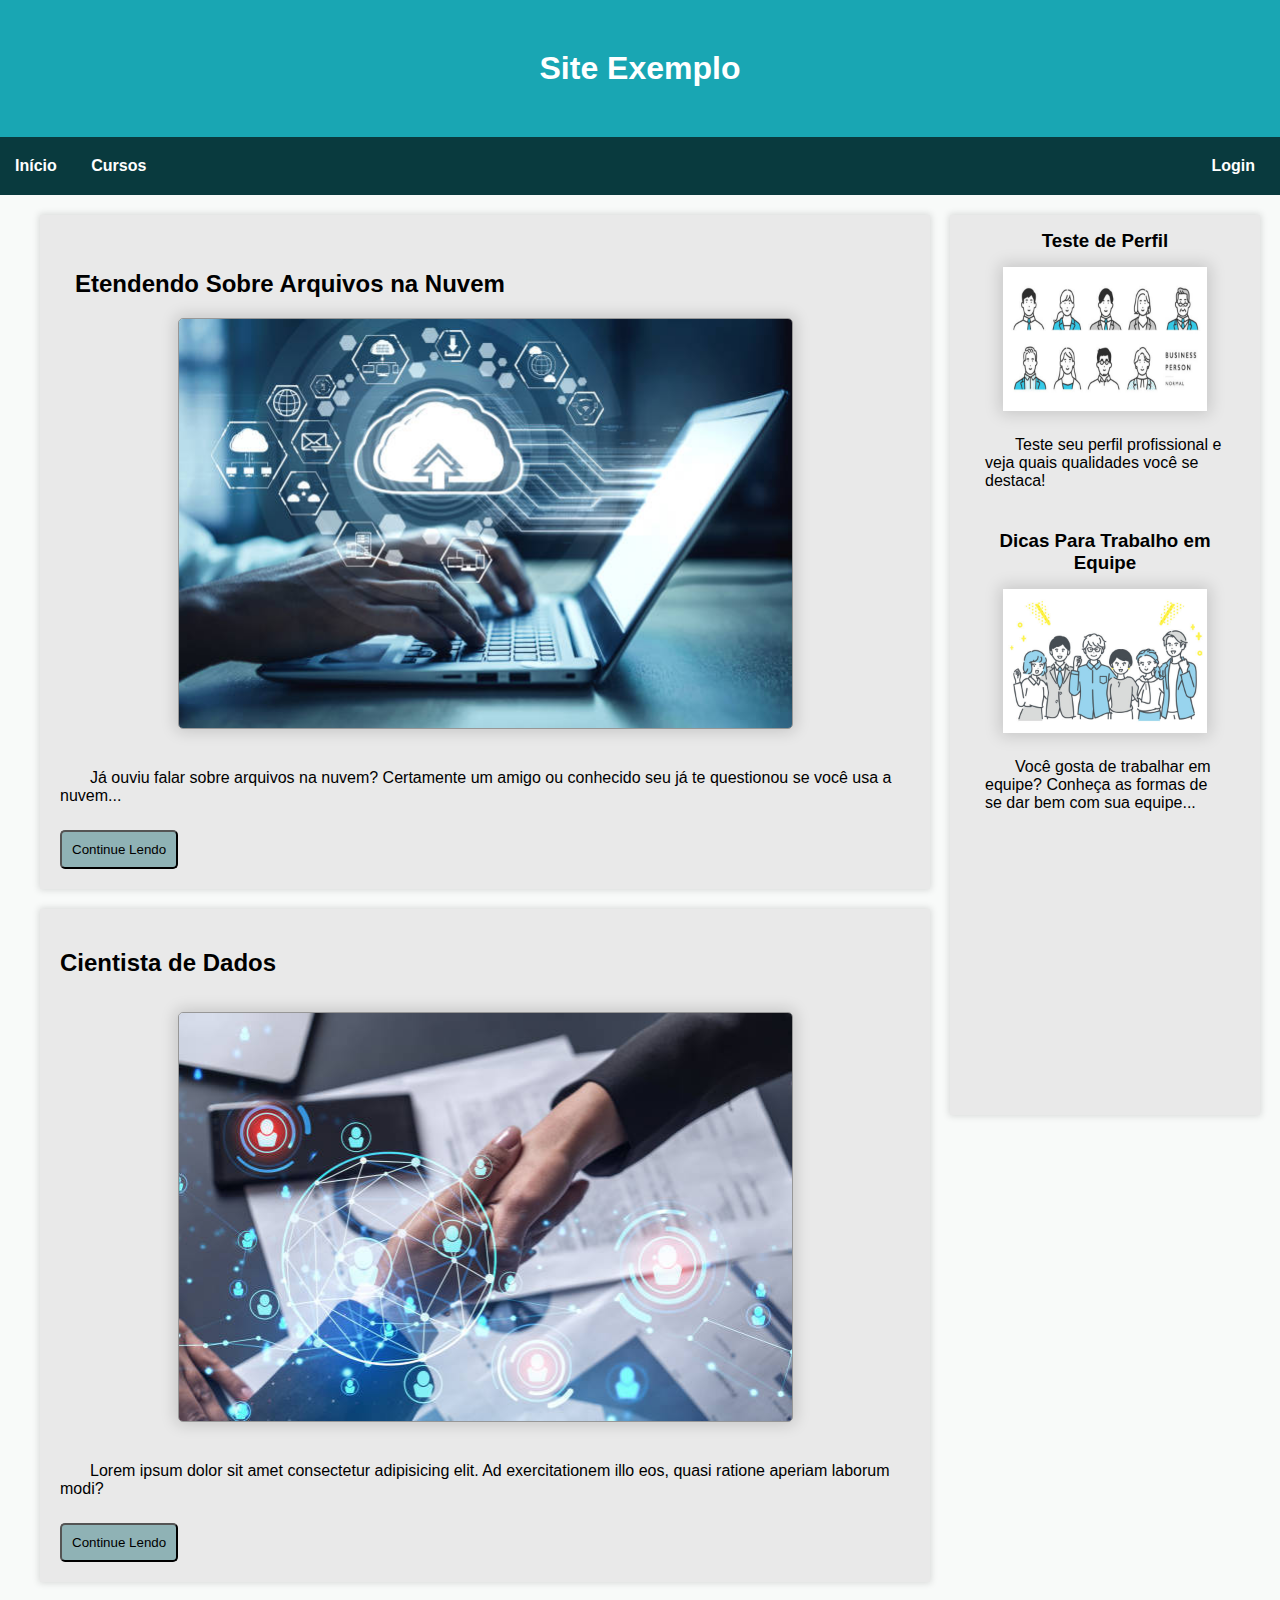
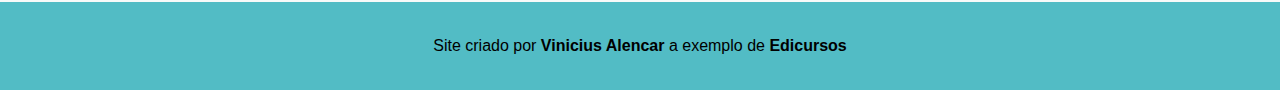
==== index.html @ 98c58ee3 "Initial commit" ====
<!DOCTYPE html>
<html lang="pt-br">
<head>
    <meta charset="UTF-8">
    <meta http-equiv="X-UA-Compatible" content="IE=edge">
    <meta name="viewport" content="width=device-width, initial-scale=1.0">
    <title>Document</title>
    <link rel="stylesheet" href="style.css">
</head>
<body>
    <header>
        <h1>Site Exemplo</h1>
    </header>
    <nav>
        <ul>
            <a href="#">
                <li>Início</li>
            </a>
            <a href="#">
                <li>Cursos</li>
            </a>
            <a href="#">
                <li class="login">Login</li>
            </a>
        </ul>
    </nav>

    
    <main>
        <div class="row">
                <section>
                    <article class="card">
                        <a href="#">
                            <h2>Etendendo Sobre Arquivos na Nuvem</h2>
                            <img src="imagens/tech.jpg" alt="capa arquivos na nuvem" class="redondo">
                        </a>
                        <p>Já ouviu falar sobre arquivos na nuvem? Certamente um amigo ou conhecido seu já te questionou se você usa a nuvem...</p>
                        <a href="#" style="margin: 0;"><button>Continue Lendo</button></a>
                    </article>

                    <article class="card">
                         <h2>Cientista de Dados</h2>
                         <a href="#"><img src="imagens/tech2.jpg" alt="capa cientista de dados" class="redondo"></a>
                        <p>Lorem ipsum dolor sit amet consectetur adipisicing elit. Ad exercitationem illo eos, quasi ratione aperiam laborum modi?</p>
                        <a href="#" style="margin: 0;"><button>Continue Lendo</button></a>
                    </article>
                </section>

                <aside>
                    <article class="aside-right">
                            <h3>Teste de Perfil</h3>
                            <a href="#">
                                <img src="imagens/perfil1.jpg" alt="capa teste de perfil" class="cardright">
                                <p>Teste seu perfil profissional e veja quais qualidades você se destaca!</p>
                            </a>
                    </article>

                    <article class="aside-right">
                        <h3>Dicas Para Trabalho em Equipe</h3>
                        <a href="#">
                                <img src="imagens/equipe.jpg" alt="capa teste de perfil" class="cardright">
                                <p>Você gosta de trabalhar em equipe? Conheça as formas de se dar bem com sua equipe...</p>
                        </a>
                        
                    </article>
                 </aside>
        </div>

        
        
    </main>
    <footer>
        <p>Site criado por <strong>Vinicius Alencar</strong> a exemplo de <strong>Edicursos</strong></p>
    </footer>
    
</body>
</html>
---- style.css ----
@charset "UTF-8";

* {
    margin: 0px;
    padding: 0px;
    box-sizing: border-box;
    /* overflow: auto; */
}

body {
    font-family: 'Lucida Sans', 'Lucida Sans Regular', 'Lucida Grande', 'Lucida Sans Unicode', Geneva, Verdana, sans-serif;
    background-color: #e9edeb4c;
    
}

header {
    background-color: #19A6B3;
    color: white;
    padding: 50px;
}

header h1 {
    text-align: center;
    
}

nav {
    background-color: #093A3E;
    color:white;
    
}

a {
    text-decoration: none;
}

nav li {
    display: inline-block;
    padding: 20px 10px;
    color: white;
}

nav a {
    
    font-weight: bold;
    margin: 0px 5px;
    
}

nav li:hover {
    background-color: #0F636B;
    color: orange;
    
}

.login {
    float: right;
    margin-right: 15px;
}

div.row {
    display: flex;
    flex-wrap: wrap;
    padding: 0px 20px;
    
}

main{
    display: flex;
    flex-direction: column;
    align-items: center;
}

section {
    float: left;
    width: 75%;
    
}

.botao:hover {
    background-color: #0f636bc2;
}

.card {
    background-color: rgba(228, 226, 226, 0.732);
   
    padding: 20px;
    margin-top: 20px;
    
    box-shadow: 0px 0px 7px 1px rgba(0, 0, 0, 0.137);
}

.redondo {
    width: 75%;
    border: 1px solid rgba(0, 0, 0, 0.353);
    border-radius: 5px;
    box-shadow: 0px 0px 15px 3px rgb(0 0 0 / 15%);

    display: block;
    margin: auto;
}

h2 {
    font-size: 1.5em;
    padding: 20px 0px;
    color: black;
}

article {
  margin: 0px 20px;
}

article > a {
    display: block;
}

.botao {
    font-weight: bold;
    font-size: 12px;
    width: 12%;
    text-indent: 0;
    border: 1px solid black;
    background-color: #0f636b69;
    border-radius: 5px;

    display: inline-block;
}

button{
    background-color: #0f636b69;
    padding: 10px;
    border-radius: 5px;
    cursor: pointer;
    
}

div p {
    text-indent: 30px;
    padding: 25px 0px;
}

aside {
    width: 25%;
    height: 100vh;
    display: table;
    float: right;
    margin-top: 20px;
    background-color: rgba(228, 226, 226, 0.732);
    box-shadow: 0px 0px 7px 1px rgba(0, 0, 0, 0.137);

}

aside h3, a {
    margin: 15px;
    color: black;
}

h3 {
    text-align: center;
}

aside a:hover {
    color: rgb(255, 153, 0);
}

aside p {
    /* padding: 10px 0px; */
    /* margin-bottom: 10px; */
}

.cardright {
    width: 85%;
    margin: auto;
    display: block;

    box-shadow: 0px 0px 15px 3px rgb(0 0 0 / 15%);
    
}

footer {
    margin-top: 20px;
    background-color: #19a6b3be;

    width: 100%;
    height: auto;

    text-align: center;
}

footer p {
    padding: 35px;
    color: black;
}

@media screen and (max-width: 985px) {
    aside p {
        text-align: center;
        text-indent: 0;
    }

    
}

@media screen and (max-width: 750px) {
    section {
        display: flex;
        flex-direction: column;
        align-items: center;
        width: 100%;
         
     }

     aside {
        width: 50%;
        height: auto;
        display: inline-block;
        margin-top: 20px;
        left: 50%;
        transform: translateX(-50%);
        position: relative;
        float: none;
        /* overflow: auto; */
        background-color: rgba(228, 226, 226, 0.732);
        box-shadow: 0px 0px 7px 1px rgba(0, 0, 0, 0.137);
    
    }

    aside p{
    }
    
}
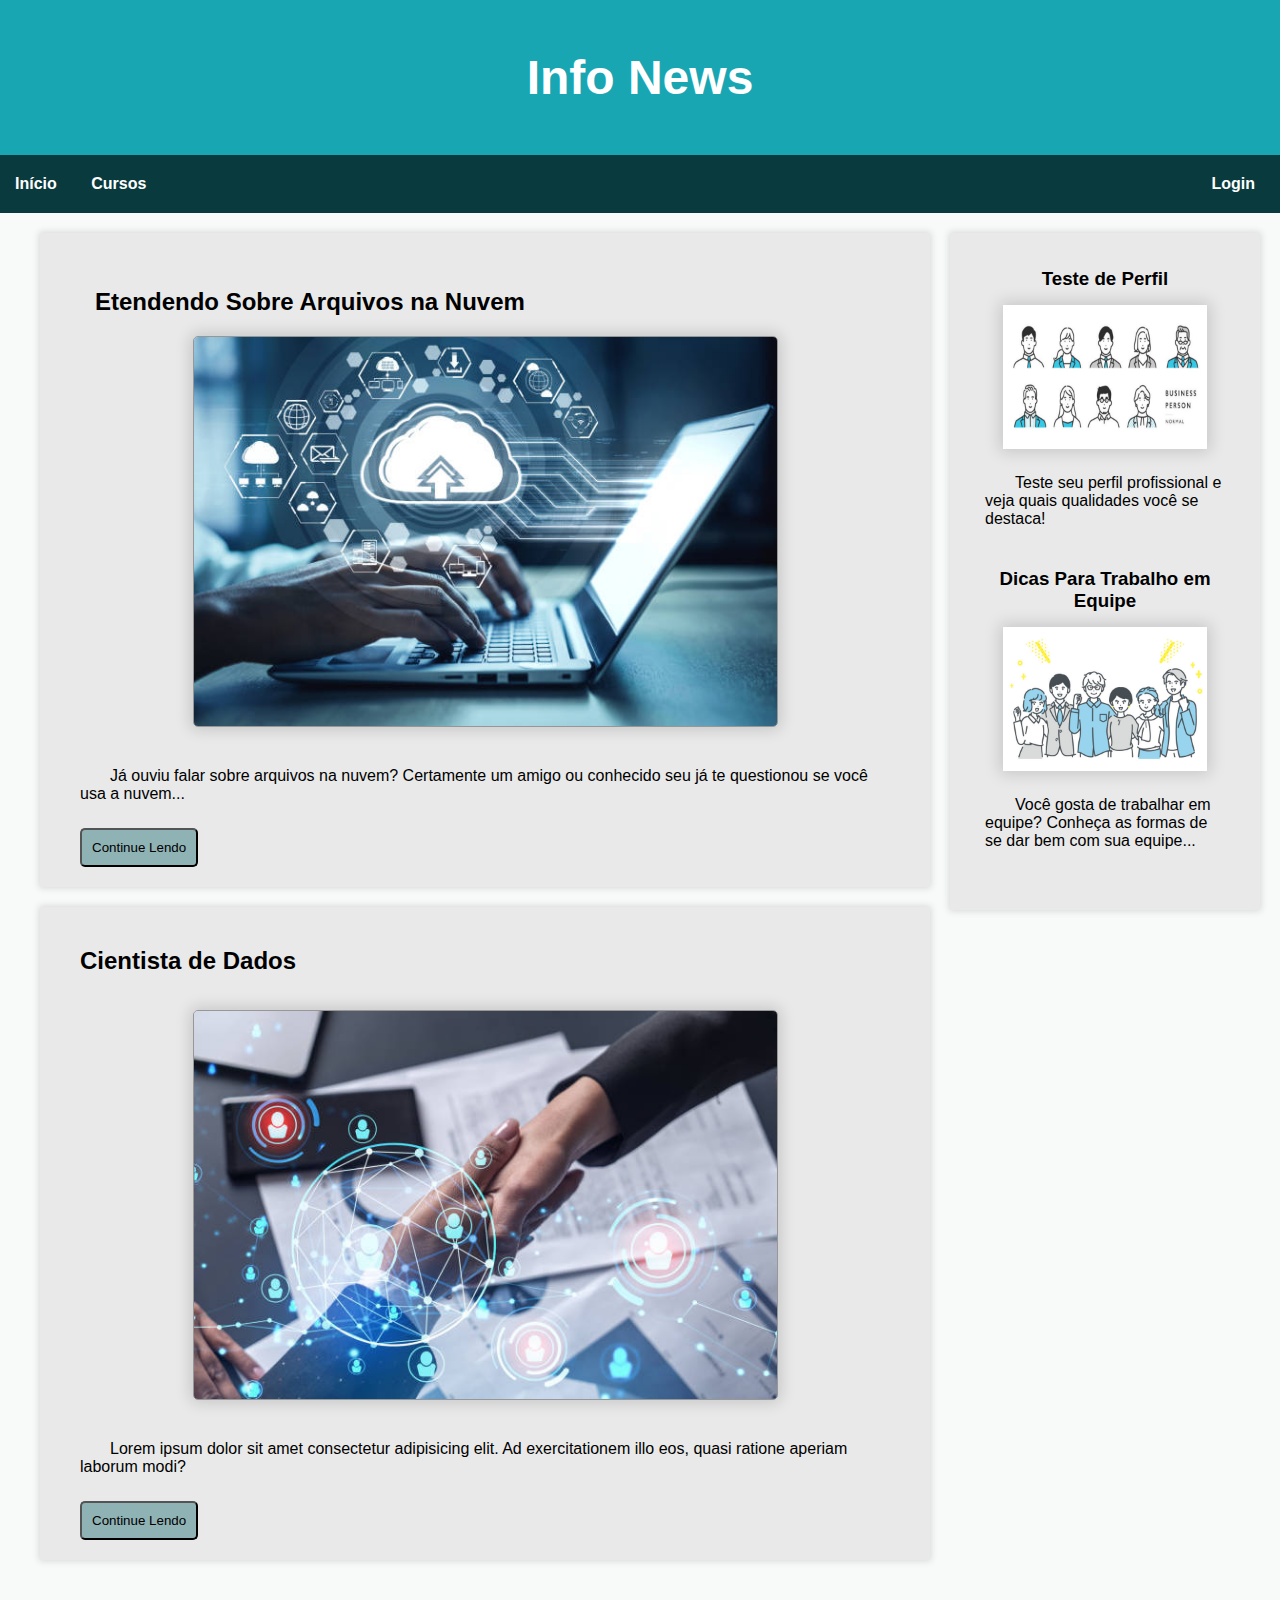
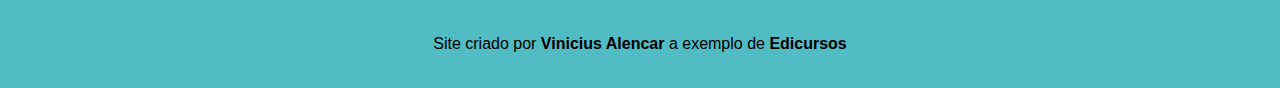
==== commit d194e945: "update com div" ====
--- a/index.html
+++ b/index.html
@@ -9,7 +9,7 @@
 </head>
 <body>
     <header>
-        <h1>Site Exemplo</h1>
+        <h1>Info News</h1>
     </header>
     <nav>
         <ul>
@@ -29,40 +29,44 @@
     <main>
         <div class="row">
                 <section>
-                    <article class="card">
-                        <a href="#">
-                            <h2>Etendendo Sobre Arquivos na Nuvem</h2>
-                            <img src="imagens/tech.jpg" alt="capa arquivos na nuvem" class="redondo">
-                        </a>
-                        <p>Já ouviu falar sobre arquivos na nuvem? Certamente um amigo ou conhecido seu já te questionou se você usa a nuvem...</p>
-                        <a href="#" style="margin: 0;"><button>Continue Lendo</button></a>
-                    </article>
-
-                    <article class="card">
-                         <h2>Cientista de Dados</h2>
-                         <a href="#"><img src="imagens/tech2.jpg" alt="capa cientista de dados" class="redondo"></a>
-                        <p>Lorem ipsum dolor sit amet consectetur adipisicing elit. Ad exercitationem illo eos, quasi ratione aperiam laborum modi?</p>
-                        <a href="#" style="margin: 0;"><button>Continue Lendo</button></a>
-                    </article>
+                    <div class="maincont">
+                        <article class="card">
+                            <a href="#">
+                                <h2>Etendendo Sobre Arquivos na Nuvem</h2>
+                                <img src="imagens/tech.jpg" alt="capa arquivos na nuvem" class="redondo">
+                            </a>
+                            <p>Já ouviu falar sobre arquivos na nuvem? Certamente um amigo ou conhecido seu já te questionou se você usa a nuvem...</p>
+                            <a href="#" style="margin: 0;"><button>Continue Lendo</button></a>
+                        </article>
+                    </div>
+                    <div class="maincont">
+                        <article class="card">
+                             <h2>Cientista de Dados</h2>
+                             <a href="#"><img src="imagens/tech2.jpg" alt="capa cientista de dados" class="redondo"></a>
+                            <p>Lorem ipsum dolor sit amet consectetur adipisicing elit. Ad exercitationem illo eos, quasi ratione aperiam laborum modi?</p>
+                            <a href="#" style="margin: 0;"><button>Continue Lendo</button></a>
+                        </article>
+                    </div>
                 </section>
 
                 <aside>
-                    <article class="aside-right">
-                            <h3>Teste de Perfil</h3>
+                    <div class="aside">
+                        <article class="aside-right">
+                                <h3>Teste de Perfil</h3>
+                                <a href="#">
+                                    <img src="imagens/perfil1.jpg" alt="capa teste de perfil" class="cardright">
+                                    <p>Teste seu perfil profissional e veja quais qualidades você se destaca!</p>
+                                </a>
+                        </article>
+                        <article class="aside-right">
+                            <h3>Dicas Para Trabalho em Equipe</h3>
                             <a href="#">
-                                <img src="imagens/perfil1.jpg" alt="capa teste de perfil" class="cardright">
-                                <p>Teste seu perfil profissional e veja quais qualidades você se destaca!</p>
+                                    <img src="imagens/equipe.jpg" alt="capa teste de perfil" class="cardright">
+                                    <p>Você gosta de trabalhar em equipe? Conheça as formas de se dar bem com sua equipe...</p>
                             </a>
-                    </article>
-
-                    <article class="aside-right">
-                        <h3>Dicas Para Trabalho em Equipe</h3>
-                        <a href="#">
-                                <img src="imagens/equipe.jpg" alt="capa teste de perfil" class="cardright">
-                                <p>Você gosta de trabalhar em equipe? Conheça as formas de se dar bem com sua equipe...</p>
-                        </a>
                         
-                    </article>
+                        </article>
+                    </div>
                  </aside>
         </div>
 
--- a/style.css
+++ b/style.css
@@ -20,6 +20,7 @@
 }
 
 header h1 {
+    font-size: 3em;
     text-align: center;
     
 }
@@ -82,12 +83,22 @@
 }
 
 .card {
+    /* background-color: rgba(228, 226, 226, 0.732);*/
+   
+    /* padding: 20px; */
+    /* margin-top: 20px; */
+    
+    /* box-shadow: 0px 0px 7px 1px rgba(0, 0, 0, 0.137); */
+}
+
+.maincont {
     background-color: rgba(228, 226, 226, 0.732);
    
     padding: 20px;
-    margin-top: 20px;
+    margin: 20px;
     
     box-shadow: 0px 0px 7px 1px rgba(0, 0, 0, 0.137);
+
 }
 
 .redondo {
@@ -141,13 +152,20 @@
 
 aside {
     width: 25%;
-    height: 100vh;
+    height: unset;
     display: table;
     float: right;
+    /* margin-top: 20px; */
+    /* background-color: rgba(228, 226, 226, 0.732); */
+    /* box-shadow: 0px 0px 7px 1px rgba(0, 0, 0, 0.137); */
+
+}
+
+.aside {
     margin-top: 20px;
     background-color: rgba(228, 226, 226, 0.732);
     box-shadow: 0px 0px 7px 1px rgba(0, 0, 0, 0.137);
-
+    padding: 20px 0;
 }
 
 aside h3, a {
@@ -196,6 +214,27 @@
     aside p {
         text-align: center;
         text-indent: 0;
+        
+    }
+
+    .card {
+        padding: 0;
+        margin: 0;
+    }
+
+    div.row {
+        padding: 0;
+        margin: 0;
+    }
+
+    .maincont {
+        margin: 20px 20;
+        padding: 10px 10px;
+        
+    }
+
+    .maincont img {
+        width: 100%;
     }
 
     
@@ -207,25 +246,49 @@
         flex-direction: column;
         align-items: center;
         width: 100%;
+        margin: 0;
+        padding: 0;
          
      }
 
      aside {
-        width: 50%;
+        width: 77%;
         height: auto;
-        display: inline-block;
-        margin-top: 20px;
+        display: flex;
+        flex-direction: column;
+        align-items: center;
+        justify-content: center;
+        /* margin-top: 20px; */
         left: 50%;
         transform: translateX(-50%);
         position: relative;
-        float: none;
+        /* float: none; */
         /* overflow: auto; */
-        background-color: rgba(228, 226, 226, 0.732);
-        box-shadow: 0px 0px 7px 1px rgba(0, 0, 0, 0.137);
-    
-    }
-
-    aside p{
-    }
-    
-}
+        /* background-color: rgba(228, 226, 226, 0.732); */
+        /* box-shadow: 0px 0px 7px 1px rgba(0, 0, 0, 0.137); */
+    
+    }
+
+    .card {
+        padding: 0;
+        margin: 0;
+    }
+
+    div.row {
+        padding: 0;
+        margin: 0;
+    }
+
+    .maincont {
+        margin: 20px 0;
+        padding: 10px 10px;
+        
+    }
+
+    .maincont img {
+        width: 100%;
+    }
+
+   
+    
+}